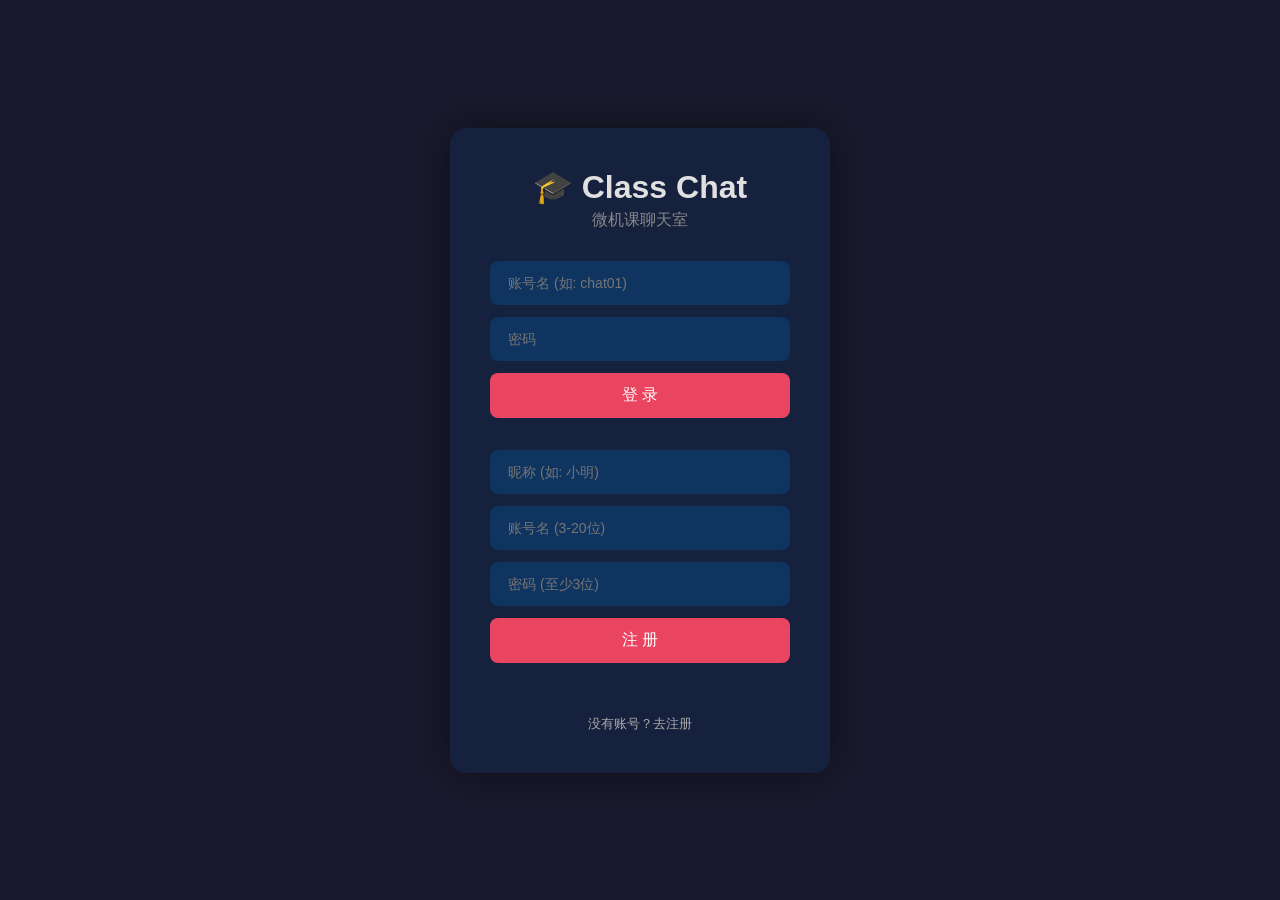
==== index.html @ 0e67b011 "Add files via upload" ====
<!DOCTYPE html>
<html lang="zh-CN">
<head>
    <meta charset="UTF-8">
    <meta name="viewport" content="width=device-width, initial-scale=1.0">
    <title>Class Chat - 微机课聊天室</title>
    <link rel="stylesheet" href="style.css">
</head>
<body>
    <!-- 登录页 -->
    <div id="login-page" class="page active">
        <div class="login-container">
            <h1>🎓 Class Chat</h1>
            <p class="subtitle">微机课聊天室</p>

            <!-- 登录表单 -->
            <div class="login-form" id="login-form">
                <input type="text" id="login-account" placeholder="账号名 (如: chat01)" autocomplete="off">
                <input type="password" id="login-password" placeholder="密码" autocomplete="off">
                <button id="login-btn" onclick="doLogin()">登 录</button>
                <p id="login-error"></p>
            </div>

            <!-- 注册表单 -->
            <div class="login-form hidden" id="register-form">
                <input type="text" id="reg-username" placeholder="昵称 (如: 小明)" autocomplete="off">
                <input type="text" id="reg-account" placeholder="账号名 (3-20位)" autocomplete="off">
                <input type="password" id="reg-password" placeholder="密码 (至少3位)" autocomplete="off">
                <button onclick="doRegister()">注 册</button>
                <p id="register-error"></p>
            </div>

            <div class="quick-login">
                <a href="javascript:void(0)" onclick="toggleRegister()" id="to-register">没有账号？去注册</a>
                <a href="javascript:void(0)" onclick="toggleRegister()" id="to-login" class="hidden">返回登录</a>
            </div>
        </div>
    </div>

    <!-- 聊天主界面 -->
    <div id="chat-page" class="page">
        <!-- 侧边栏 -->
        <div class="sidebar">
            <div class="sidebar-header">
                <h3>👥 在线用户</h3>
                <span id="online-count">0</span>
            </div>
            <div id="user-list" class="user-list"></div>
            <div class="sidebar-footer">
                <div id="current-user-info"></div>
                <button class="logout-btn" onclick="doLogout()">退出登录</button>
            </div>
        </div>

        <!-- 聊天区 -->
        <div class="chat-area">
            <div class="chat-header">
                <h2>💬 微机课聊天室</h2>
                <div class="header-actions">
                    <button id="announce-btn" class="admin-btn hidden" onclick="toggleAnnouncePanel()">📢 公告</button>
                    <button id="admin-btn" class="admin-btn hidden" onclick="toggleAdminPanel()">🛠 管理</button>
                </div>
            </div>

            <!-- 公告面板 -->
            <div id="announce-panel" class="panel hidden">
                <input type="text" id="announce-input" placeholder="输入公告内容...">
                <button onclick="sendAnnouncement()">发布</button>
            </div>

            <!-- 管理面板 -->
            <div id="admin-panel" class="panel hidden">
                <div class="admin-row">
                    <input type="text" id="ban-input" placeholder="账号名">
                    <button onclick="banAccount()">封禁</button>
                    <button onclick="unbanAccount()">解封</button>
                </div>
                <div class="admin-row">
                    <button onclick="clearChatHistory()">🗑 清空聊天记录</button>
                </div>
            </div>

            <div id="chat-messages" class="chat-messages"></div>

            <!-- 输入区 -->
            <div id="upload-status" class="upload-status hidden"></div>

            <div class="chat-input-area">
                <input type="file" id="file-input" hidden onchange="uploadFile()">
                <button class="attach-btn" onclick="document.getElementById('file-input').click()">📎</button>
                <input type="text" id="chat-input" placeholder="输入消息... (Enter 发送)" onkeydown="if(event.key==='Enter') sendMessage()">
                <button id="send-btn" onclick="sendMessage()">发送</button>
            </div>
        </div>
    </div>

    <script src="main.js"></script>
</body>
</html>
---- style.css ----
/* ========== 全局 ========== */
* {
    margin: 0;
    padding: 0;
    box-sizing: border-box;
}

body {
    font-family: "Microsoft YaHei", "PingFang SC", sans-serif;
    background: #1a1a2e;
    color: #eee;
    height: 100vh;
    overflow: hidden;
}

.page {
    display: none;
    height: 100vh;
}

.page.active {
    display: flex;
}

.hidden {
    display: none;
}

/* ========== 登录页 ========== */
#login-page {
    justify-content: center;
    align-items: center;
}

.login-container {
    background: #16213e;
    padding: 40px;
    border-radius: 16px;
    box-shadow: 0 0 40px rgba(0,0,0,0.5);
    text-align: center;
    width: 380px;
}

.login-container h1 {
    font-size: 32px;
    color: #e0e0e0;
    margin-bottom: 4px;
}

.subtitle {
    color: #888;
    margin-bottom: 30px;
}

.login-form {
    display: flex;
    flex-direction: column;
    gap: 12px;
}

.login-form input {
    padding: 12px 16px;
    border: 2px solid #0f3460;
    border-radius: 8px;
    background: #0f3460;
    color: #fff;
    font-size: 14px;
    outline: none;
    transition: border-color 0.3s;
}

.login-form input:focus {
    border-color: #e94560;
}

.login-form button {
    padding: 12px;
    border: none;
    border-radius: 8px;
    background: #e94560;
    color: #fff;
    font-size: 16px;
    cursor: pointer;
    transition: background 0.3s;
}

.login-form button:hover {
    background: #c73650;
}

#login-error, #register-error {
    color: #ff6b6b;
    font-size: 13px;
    min-height: 20px;
}

.quick-login {
    margin-top: 20px;
    font-size: 13px;
}

.quick-login a {
    color: #aaa;
    text-decoration: none;
    transition: color 0.3s;
}

.quick-login a:hover {
    color: #e94560;
}

/* ========== 聊天主界面 ========== */
#chat-page {
    flex-direction: row;
}

/* 侧边栏 */
.sidebar {
    width: 240px;
    background: #0f3460;
    display: flex;
    flex-direction: column;
    border-right: 1px solid #1a4a7a;
}

.sidebar-header {
    padding: 16px;
    border-bottom: 1px solid #1a4a7a;
    display: flex;
    justify-content: space-between;
    align-items: center;
}

.sidebar-header h3 {
    font-size: 14px;
    color: #aaa;
}

#online-count {
    background: #e94560;
    color: #fff;
    font-size: 12px;
    padding: 2px 8px;
    border-radius: 10px;
}

.user-list {
    flex: 1;
    overflow-y: auto;
    padding: 8px;
}

.user-item {
    padding: 8px 12px;
    border-radius: 6px;
    margin-bottom: 4px;
    font-size: 14px;
    color: #ccc;
}

.user-item:hover {
    background: #1a4a7a;
}

.sidebar-footer {
    padding: 12px;
    border-top: 1px solid #1a4a7a;
}

#current-user-info {
    font-size: 13px;
    color: #aaa;
    margin-bottom: 8px;
}

.logout-btn {
    width: 100%;
    padding: 8px;
    border: 1px solid #e94560;
    border-radius: 6px;
    background: transparent;
    color: #e94560;
    cursor: pointer;
    font-size: 13px;
    transition: all 0.3s;
}

.logout-btn:hover {
    background: #e94560;
    color: #fff;
}

/* 聊天区 */
.chat-area {
    flex: 1;
    display: flex;
    flex-direction: column;
}

.chat-header {
    padding: 14px 20px;
    background: #16213e;
    border-bottom: 1px solid #0f3460;
    display: flex;
    justify-content: space-between;
    align-items: center;
}

.chat-header h2 {
    font-size: 18px;
}

.header-actions {
    display: flex;
    gap: 8px;
}

.admin-btn {
    padding: 6px 12px;
    border: 1px solid #e94560;
    border-radius: 6px;
    background: transparent;
    color: #e94560;
    cursor: pointer;
    font-size: 13px;
    transition: all 0.3s;
}

.admin-btn:hover {
    background: #e94560;
    color: #fff;
}

/* 面板 */
.panel {
    padding: 12px 20px;
    background: #16213e;
    border-bottom: 1px solid #0f3460;
    display: flex;
    gap: 8px;
    align-items: center;
}

.panel input {
    flex: 1;
    padding: 8px 12px;
    border: 1px solid #0f3460;
    border-radius: 6px;
    background: #0f3460;
    color: #fff;
    outline: none;
}

.panel button {
    padding: 8px 16px;
    border: none;
    border-radius: 6px;
    background: #e94560;
    color: #fff;
    cursor: pointer;
}

.admin-row {
    display: flex;
    gap: 8px;
    width: 100%;
}

.admin-row input {
    flex: 1;
    padding: 8px 12px;
    border: 1px solid #0f3460;
    border-radius: 6px;
    background: #0f3460;
    color: #fff;
    outline: none;
}

.admin-row button {
    padding: 8px 16px;
    border: none;
    border-radius: 6px;
    background: #e94560;
    color: #fff;
    cursor: pointer;
}

/* 消息区 */
.chat-messages {
    flex: 1;
    overflow-y: auto;
    padding: 20px;
    display: flex;
    flex-direction: column;
    gap: 12px;
}

.msg-other {
    align-self: flex-start;
    background: #16213e;
    color: #ddd;
    padding: 10px 14px;
    border-radius: 12px;
    border-bottom-left-radius: 4px;
    max-width: 70%;
    font-size: 14px;
    line-height: 1.5;
    word-break: break-word;
}

.msg-user {
    font-size: 12px;
    color: #888;
}

.msg-time {
    font-size: 11px;
    opacity: 0.6;
    margin-left: 8px;
}

.msg-system {
    align-self: center;
    color: #666;
    font-size: 12px;
}

/* 上传状态提示 */
.upload-status {
    margin: 0 20px;
    padding: 8px 12px;
    font-size: 13px;
    color: #7bd389;
    background: #16213e;
    border-left: 3px solid #7bd389;
    border-radius: 4px;
}

.upload-status.error {
    color: #ff6b6b;
    border-left-color: #ff6b6b;
}

/* 输入区 */
.chat-input-area {
    padding: 16px 20px;
    background: #16213e;
    border-top: 1px solid #0f3460;
    display: flex;
    gap: 10px;
    align-items: center;
}

.chat-input-area input[type="text"] {
    flex: 1;
    padding: 12px 16px;
    border: 2px solid #0f3460;
    border-radius: 24px;
    background: #0f3460;
    color: #fff;
    font-size: 14px;
    outline: none;
    transition: border-color 0.3s;
}

.chat-input-area input[type="text"]:focus {
    border-color: #e94560;
}

.attach-btn {
    padding: 10px 14px;
    border: none;
    border-radius: 50%;
    background: #0f3460;
    color: #aaa;
    cursor: pointer;
    font-size: 16px;
    transition: background 0.3s;
}

.attach-btn:hover {
    background: #1a4a7a;
    color: #fff;
}

#send-btn {
    padding: 10px 24px;
    border: none;
    border-radius: 24px;
    background: #e94560;
    color: #fff;
    font-size: 14px;
    cursor: pointer;
    transition: background 0.3s;
}

#send-btn:hover {
    background: #c73650;
}

/* 滚动条 */
::-webkit-scrollbar {
    width: 6px;
}

::-webkit-scrollbar-track {
    background: transparent;
}

::-webkit-scrollbar-thumb {
    background: #0f3460;
    border-radius: 3px;
}

/* 响应式 */
@media (max-width: 768px) {
    .sidebar {
        width: 180px;
    }
}
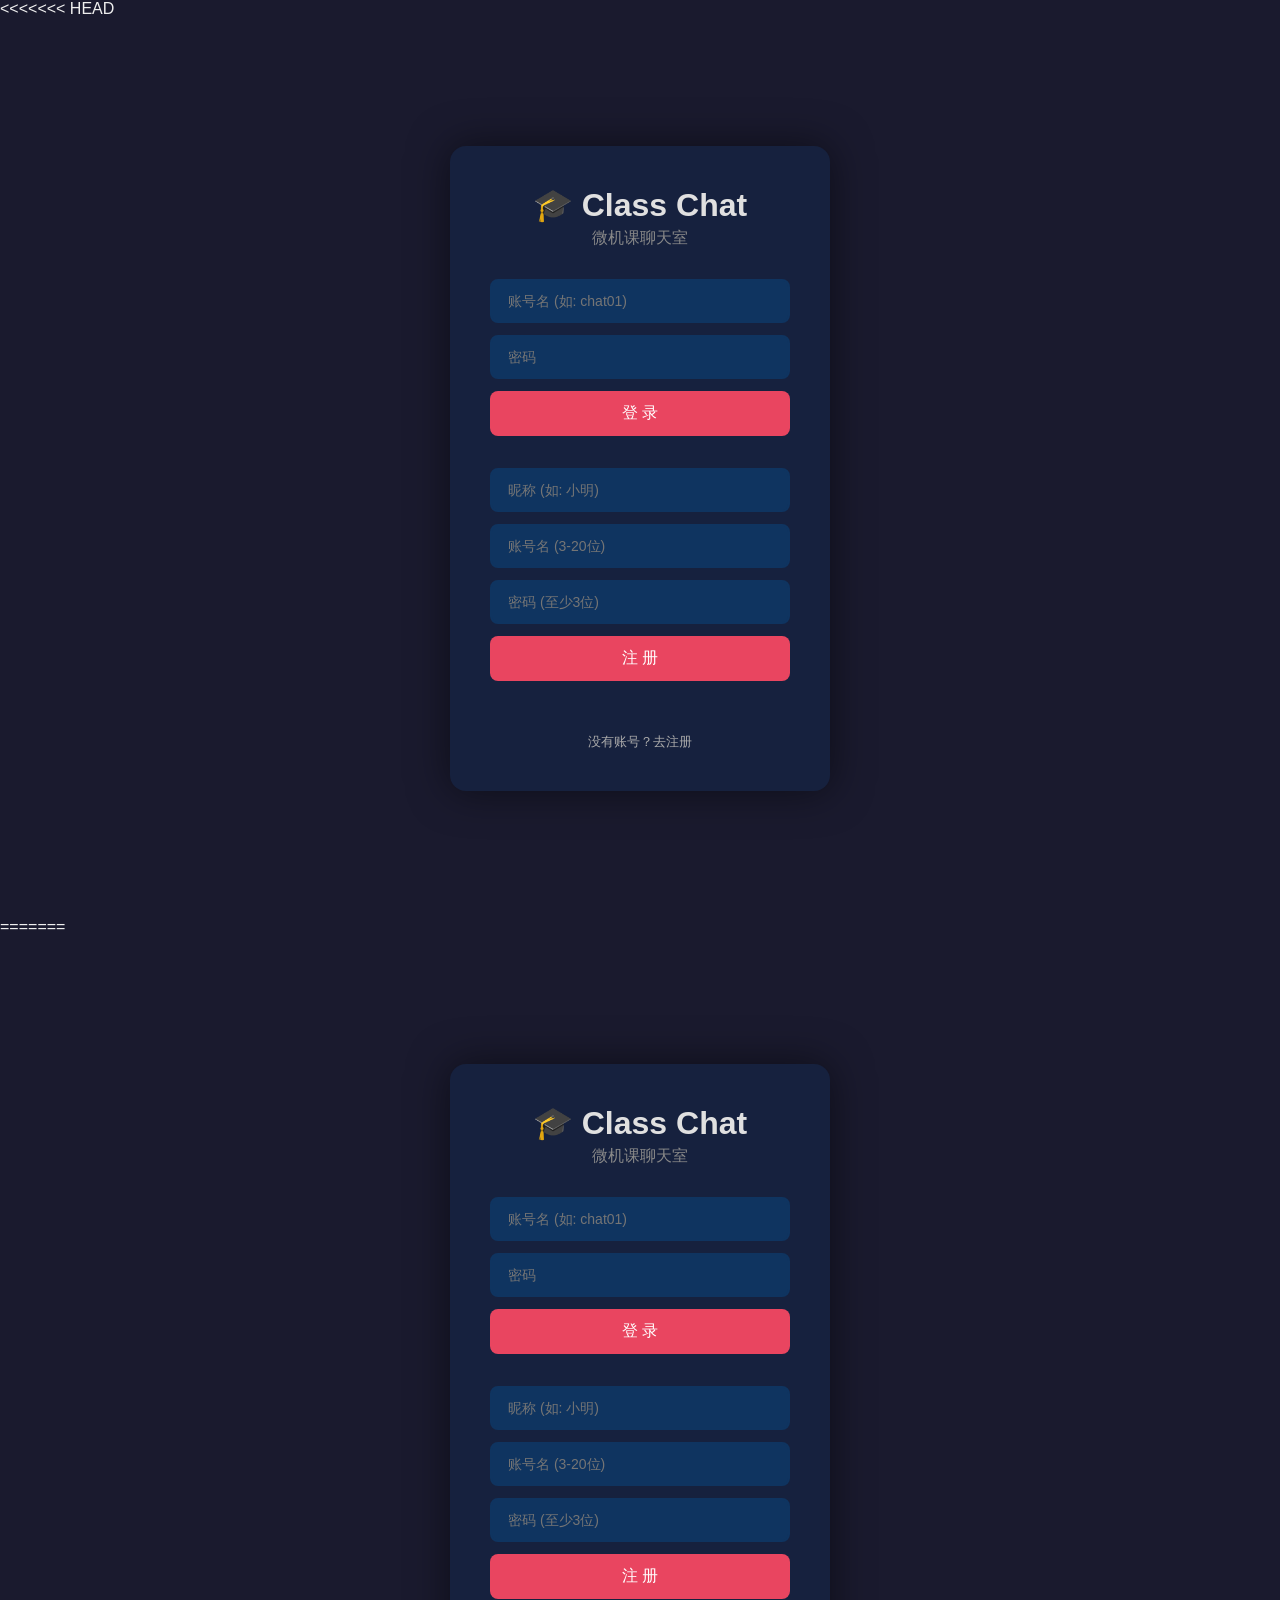
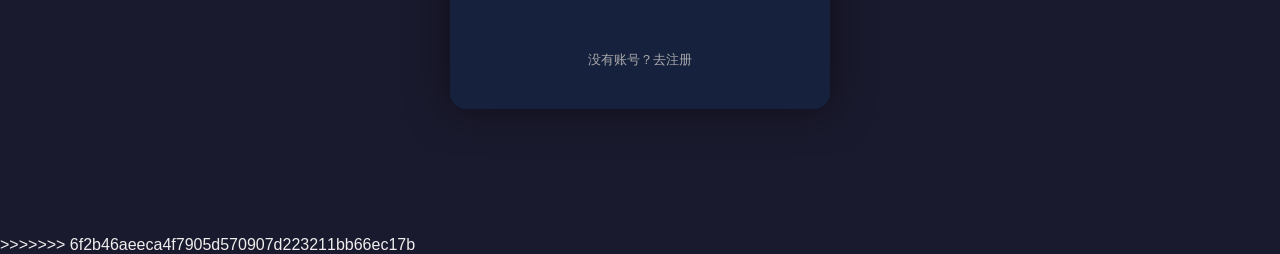
==== commit b8fea1bf: "Add files via upload" ====
--- a/index.html
+++ b/index.html
@@ -1,9 +1,113 @@
+<<<<<<< HEAD
+<!DOCTYPE html>
+<html lang="zh-CN">
+<head>
+    <meta charset="UTF-8">
+    <meta name="viewport" content="width=device-width, initial-scale=1.0">
+    <title>Class Chat V2- 微机课聊天室</title>
+    <link rel="stylesheet" href="style.css">
+</head>
+<body>
+    <!-- 登录页 -->
+    <div id="login-page" class="page active">
+        <div class="login-container">
+            <h1>🎓 Class Chat</h1>
+            <p class="subtitle">微机课聊天室</p>
+
+            <!-- 登录表单 -->
+            <div class="login-form" id="login-form">
+                <input type="text" id="login-account" placeholder="账号名 (如: chat01)" autocomplete="off">
+                <input type="password" id="login-password" placeholder="密码" autocomplete="off">
+                <button id="login-btn" onclick="doLogin()">登 录</button>
+                <p id="login-error"></p>
+            </div>
+
+            <!-- 注册表单 -->
+            <div class="login-form hidden" id="register-form">
+                <input type="text" id="reg-username" placeholder="昵称 (如: 小明)" autocomplete="off">
+                <input type="text" id="reg-account" placeholder="账号名 (3-20位)" autocomplete="off">
+                <input type="password" id="reg-password" placeholder="密码 (至少3位)" autocomplete="off">
+                <button onclick="doRegister()">注 册</button>
+                <p id="register-error"></p>
+            </div>
+
+            <div class="quick-login">
+                <a href="javascript:void(0)" onclick="toggleRegister()" id="to-register">没有账号？去注册</a>
+                <a href="javascript:void(0)" onclick="toggleRegister()" id="to-login" class="hidden">返回登录</a>
+            </div>
+        </div>
+    </div>
+
+    <!-- 聊天主界面 -->
+    <div id="chat-page" class="page">
+        <!-- 侧边栏 -->
+        <div class="sidebar">
+            <div class="sidebar-header">
+                <h3>👥 在线用户</h3>
+                <span id="online-count">0</span>
+            </div>
+            <div id="user-list" class="user-list"></div>
+            <div class="sidebar-footer">
+                <div id="current-user-info"></div>
+                <button class="logout-btn" onclick="doLogout()">退出登录</button>
+            </div>
+        </div>
+
+        <!-- 聊天区 -->
+        <div class="chat-area">
+            <div class="chat-header">
+                <h2>💬 微机课聊天室</h2>
+                <div class="header-actions">
+                    <button id="announce-btn" class="admin-btn hidden" onclick="toggleAnnouncePanel()">📢 公告</button>
+                    <button id="admin-btn" class="admin-btn hidden" onclick="toggleAdminPanel()">🛠 管理</button>
+                </div>
+            </div>
+
+            <!-- 公告面板 -->
+            <div id="announce-panel" class="panel hidden">
+                <input type="text" id="announce-input" placeholder="输入公告内容...">
+                <button onclick="sendAnnouncement()">发布</button>
+            </div>
+
+            <!-- 管理面板 -->
+            <div id="admin-panel" class="panel hidden">
+                <div class="admin-row">
+                    <input type="text" id="ban-input" placeholder="账号名">
+                    <button id="ban-btn" onclick="banAccount()">封禁</button>
+                    <button id="unban-btn" onclick="unbanAccount()">解封</button>
+                </div>
+                <div class="admin-row">
+                    <button id="clear-btn" onclick="clearChatHistory()">🗑 清空聊天记录</button>
+                </div>
+            </div>
+
+            <div id="chat-messages" class="chat-messages"></div>
+
+            <!-- 输入区 -->
+            <div id="quote-bar" class="quote-bar hidden"></div>
+
+            <div id="upload-status" class="upload-status hidden"></div>
+
+            <div id="mention-popup" class="mention-popup hidden"></div>
+
+            <div class="chat-input-area">
+                <input type="file" id="file-input" hidden onchange="uploadFile()">
+                <button class="attach-btn" onclick="document.getElementById('file-input').click()">📎</button>
+                <input type="text" id="chat-input" placeholder="输入消息... (Enter 发送，输入 @ 提及他人)" onkeydown="handleChatKeydown(event)" oninput="handleChatInput()">
+                <button id="send-btn" onclick="sendMessage()">发送</button>
+            </div>
+        </div>
+    </div>
+
+    <script src="main.js"></script>
+</body>
+=======
 <!DOCTYPE html>
 <html lang="zh-CN">
 <head>
     <meta charset="UTF-8">
     <meta name="viewport" content="width=device-width, initial-scale=1.0">
-    <title>Class Chat - 微机课聊天室</title>
+    <title>Class Chat V2- 微机课聊天室</title>
     <link rel="stylesheet" href="style.css">
 </head>
 <body>
@@ -83,12 +187,16 @@
             <div id="chat-messages" class="chat-messages"></div>
 
             <!-- 输入区 -->
+            <div id="quote-bar" class="quote-bar hidden"></div>
+
             <div id="upload-status" class="upload-status hidden"></div>
+
+            <div id="mention-popup" class="mention-popup hidden"></div>
 
             <div class="chat-input-area">
                 <input type="file" id="file-input" hidden onchange="uploadFile()">
                 <button class="attach-btn" onclick="document.getElementById('file-input').click()">📎</button>
-                <input type="text" id="chat-input" placeholder="输入消息... (Enter 发送)" onkeydown="if(event.key==='Enter') sendMessage()">
+                <input type="text" id="chat-input" placeholder="输入消息... (Enter 发送，输入 @ 提及他人)" onkeydown="handleChatKeydown(event)" oninput="handleChatInput()">
                 <button id="send-btn" onclick="sendMessage()">发送</button>
             </div>
         </div>
@@ -96,4 +204,5 @@
 
     <script src="main.js"></script>
 </body>
+>>>>>>> 6f2b46aeeca4f7905d570907d223211bb66ec17b
 </html>
--- a/style.css
+++ b/style.css
@@ -1,420 +1,596 @@
-/* ========== 全局 ========== */
-* {
-    margin: 0;
-    padding: 0;
-    box-sizing: border-box;
-}
-
-body {
-    font-family: "Microsoft YaHei", "PingFang SC", sans-serif;
-    background: #1a1a2e;
-    color: #eee;
-    height: 100vh;
-    overflow: hidden;
-}
-
-.page {
-    display: none;
-    height: 100vh;
-}
-
-.page.active {
-    display: flex;
-}
-
-.hidden {
-    display: none;
-}
-
-/* ========== 登录页 ========== */
-#login-page {
-    justify-content: center;
-    align-items: center;
-}
-
-.login-container {
-    background: #16213e;
-    padding: 40px;
-    border-radius: 16px;
-    box-shadow: 0 0 40px rgba(0,0,0,0.5);
-    text-align: center;
-    width: 380px;
-}
-
-.login-container h1 {
-    font-size: 32px;
-    color: #e0e0e0;
-    margin-bottom: 4px;
-}
-
-.subtitle {
-    color: #888;
-    margin-bottom: 30px;
-}
-
-.login-form {
-    display: flex;
-    flex-direction: column;
-    gap: 12px;
-}
-
-.login-form input {
-    padding: 12px 16px;
-    border: 2px solid #0f3460;
-    border-radius: 8px;
-    background: #0f3460;
-    color: #fff;
-    font-size: 14px;
-    outline: none;
-    transition: border-color 0.3s;
-}
-
-.login-form input:focus {
-    border-color: #e94560;
-}
-
-.login-form button {
-    padding: 12px;
-    border: none;
-    border-radius: 8px;
-    background: #e94560;
-    color: #fff;
-    font-size: 16px;
-    cursor: pointer;
-    transition: background 0.3s;
-}
-
-.login-form button:hover {
-    background: #c73650;
-}
-
-#login-error, #register-error {
-    color: #ff6b6b;
-    font-size: 13px;
-    min-height: 20px;
-}
-
-.quick-login {
-    margin-top: 20px;
-    font-size: 13px;
-}
-
-.quick-login a {
-    color: #aaa;
-    text-decoration: none;
-    transition: color 0.3s;
-}
-
-.quick-login a:hover {
-    color: #e94560;
-}
-
-/* ========== 聊天主界面 ========== */
-#chat-page {
-    flex-direction: row;
-}
-
-/* 侧边栏 */
-.sidebar {
-    width: 240px;
-    background: #0f3460;
-    display: flex;
-    flex-direction: column;
-    border-right: 1px solid #1a4a7a;
-}
-
-.sidebar-header {
-    padding: 16px;
-    border-bottom: 1px solid #1a4a7a;
-    display: flex;
-    justify-content: space-between;
-    align-items: center;
-}
-
-.sidebar-header h3 {
-    font-size: 14px;
-    color: #aaa;
-}
-
-#online-count {
-    background: #e94560;
-    color: #fff;
-    font-size: 12px;
-    padding: 2px 8px;
-    border-radius: 10px;
-}
-
-.user-list {
-    flex: 1;
-    overflow-y: auto;
-    padding: 8px;
-}
-
-.user-item {
-    padding: 8px 12px;
-    border-radius: 6px;
-    margin-bottom: 4px;
-    font-size: 14px;
-    color: #ccc;
-}
-
-.user-item:hover {
-    background: #1a4a7a;
-}
-
-.sidebar-footer {
-    padding: 12px;
-    border-top: 1px solid #1a4a7a;
-}
-
-#current-user-info {
-    font-size: 13px;
-    color: #aaa;
-    margin-bottom: 8px;
-}
-
-.logout-btn {
-    width: 100%;
-    padding: 8px;
-    border: 1px solid #e94560;
-    border-radius: 6px;
-    background: transparent;
-    color: #e94560;
-    cursor: pointer;
-    font-size: 13px;
-    transition: all 0.3s;
-}
-
-.logout-btn:hover {
-    background: #e94560;
-    color: #fff;
-}
-
-/* 聊天区 */
-.chat-area {
-    flex: 1;
-    display: flex;
-    flex-direction: column;
-}
-
-.chat-header {
-    padding: 14px 20px;
-    background: #16213e;
-    border-bottom: 1px solid #0f3460;
-    display: flex;
-    justify-content: space-between;
-    align-items: center;
-}
-
-.chat-header h2 {
-    font-size: 18px;
-}
-
-.header-actions {
-    display: flex;
-    gap: 8px;
-}
-
-.admin-btn {
-    padding: 6px 12px;
-    border: 1px solid #e94560;
-    border-radius: 6px;
-    background: transparent;
-    color: #e94560;
-    cursor: pointer;
-    font-size: 13px;
-    transition: all 0.3s;
-}
-
-.admin-btn:hover {
-    background: #e94560;
-    color: #fff;
-}
-
-/* 面板 */
-.panel {
-    padding: 12px 20px;
-    background: #16213e;
-    border-bottom: 1px solid #0f3460;
-    display: flex;
-    gap: 8px;
-    align-items: center;
-}
-
-.panel input {
-    flex: 1;
-    padding: 8px 12px;
-    border: 1px solid #0f3460;
-    border-radius: 6px;
-    background: #0f3460;
-    color: #fff;
-    outline: none;
-}
-
-.panel button {
-    padding: 8px 16px;
-    border: none;
-    border-radius: 6px;
-    background: #e94560;
-    color: #fff;
-    cursor: pointer;
-}
-
-.admin-row {
-    display: flex;
-    gap: 8px;
-    width: 100%;
-}
-
-.admin-row input {
-    flex: 1;
-    padding: 8px 12px;
-    border: 1px solid #0f3460;
-    border-radius: 6px;
-    background: #0f3460;
-    color: #fff;
-    outline: none;
-}
-
-.admin-row button {
-    padding: 8px 16px;
-    border: none;
-    border-radius: 6px;
-    background: #e94560;
-    color: #fff;
-    cursor: pointer;
-}
-
-/* 消息区 */
-.chat-messages {
-    flex: 1;
-    overflow-y: auto;
-    padding: 20px;
-    display: flex;
-    flex-direction: column;
-    gap: 12px;
-}
-
-.msg-other {
-    align-self: flex-start;
-    background: #16213e;
-    color: #ddd;
-    padding: 10px 14px;
-    border-radius: 12px;
-    border-bottom-left-radius: 4px;
-    max-width: 70%;
-    font-size: 14px;
-    line-height: 1.5;
-    word-break: break-word;
-}
-
-.msg-user {
-    font-size: 12px;
-    color: #888;
-}
-
-.msg-time {
-    font-size: 11px;
-    opacity: 0.6;
-    margin-left: 8px;
-}
-
-.msg-system {
-    align-self: center;
-    color: #666;
-    font-size: 12px;
-}
-
-/* 上传状态提示 */
-.upload-status {
-    margin: 0 20px;
-    padding: 8px 12px;
-    font-size: 13px;
-    color: #7bd389;
-    background: #16213e;
-    border-left: 3px solid #7bd389;
-    border-radius: 4px;
-}
-
-.upload-status.error {
-    color: #ff6b6b;
-    border-left-color: #ff6b6b;
-}
-
-/* 输入区 */
-.chat-input-area {
-    padding: 16px 20px;
-    background: #16213e;
-    border-top: 1px solid #0f3460;
-    display: flex;
-    gap: 10px;
-    align-items: center;
-}
-
-.chat-input-area input[type="text"] {
-    flex: 1;
-    padding: 12px 16px;
-    border: 2px solid #0f3460;
-    border-radius: 24px;
-    background: #0f3460;
-    color: #fff;
-    font-size: 14px;
-    outline: none;
-    transition: border-color 0.3s;
-}
-
-.chat-input-area input[type="text"]:focus {
-    border-color: #e94560;
-}
-
-.attach-btn {
-    padding: 10px 14px;
-    border: none;
-    border-radius: 50%;
-    background: #0f3460;
-    color: #aaa;
-    cursor: pointer;
-    font-size: 16px;
-    transition: background 0.3s;
-}
-
-.attach-btn:hover {
-    background: #1a4a7a;
-    color: #fff;
-}
-
-#send-btn {
-    padding: 10px 24px;
-    border: none;
-    border-radius: 24px;
-    background: #e94560;
-    color: #fff;
-    font-size: 14px;
-    cursor: pointer;
-    transition: background 0.3s;
-}
-
-#send-btn:hover {
-    background: #c73650;
-}
-
-/* 滚动条 */
-::-webkit-scrollbar {
-    width: 6px;
-}
-
-::-webkit-scrollbar-track {
-    background: transparent;
-}
-
-::-webkit-scrollbar-thumb {
-    background: #0f3460;
-    border-radius: 3px;
-}
-
-/* 响应式 */
-@media (max-width: 768px) {
-    .sidebar {
-        width: 180px;
-    }
+/* ========== 全局 ========== */
+* {
+    margin: 0;
+    padding: 0;
+    box-sizing: border-box;
+}
+
+body {
+    font-family: "Microsoft YaHei", "PingFang SC", sans-serif;
+    background: #1a1a2e;
+    color: #eee;
+    height: 100vh;
+    overflow: hidden;
+}
+
+.page {
+    display: none;
+    height: 100vh;
+}
+
+.page.active {
+    display: flex;
+}
+
+.hidden {
+    display: none;
+}
+
+/* ========== 登录页 ========== */
+#login-page {
+    justify-content: center;
+    align-items: center;
+}
+
+.login-container {
+    background: #16213e;
+    padding: 40px;
+    border-radius: 16px;
+    box-shadow: 0 0 40px rgba(0,0,0,0.5);
+    text-align: center;
+    width: 380px;
+}
+
+.login-container h1 {
+    font-size: 32px;
+    color: #e0e0e0;
+    margin-bottom: 4px;
+}
+
+.subtitle {
+    color: #888;
+    margin-bottom: 30px;
+}
+
+.login-form {
+    display: flex;
+    flex-direction: column;
+    gap: 12px;
+}
+
+.login-form input {
+    padding: 12px 16px;
+    border: 2px solid #0f3460;
+    border-radius: 8px;
+    background: #0f3460;
+    color: #fff;
+    font-size: 14px;
+    outline: none;
+    transition: border-color 0.3s;
+}
+
+.login-form input:focus {
+    border-color: #e94560;
+}
+
+.login-form button {
+    padding: 12px;
+    border: none;
+    border-radius: 8px;
+    background: #e94560;
+    color: #fff;
+    font-size: 16px;
+    cursor: pointer;
+    transition: background 0.3s;
+}
+
+.login-form button:hover {
+    background: #c73650;
+}
+
+#login-error, #register-error {
+    color: #ff6b6b;
+    font-size: 13px;
+    min-height: 20px;
+}
+
+.quick-login {
+    margin-top: 20px;
+    font-size: 13px;
+}
+
+.quick-login a {
+    color: #aaa;
+    text-decoration: none;
+    transition: color 0.3s;
+}
+
+.quick-login a:hover {
+    color: #e94560;
+}
+
+/* ========== 聊天主界面 ========== */
+#chat-page {
+    flex-direction: row;
+}
+
+/* 侧边栏 */
+.sidebar {
+    width: 240px;
+    background: #0f3460;
+    display: flex;
+    flex-direction: column;
+    border-right: 1px solid #1a4a7a;
+}
+
+.sidebar-header {
+    padding: 16px;
+    border-bottom: 1px solid #1a4a7a;
+    display: flex;
+    justify-content: space-between;
+    align-items: center;
+}
+
+.sidebar-header h3 {
+    font-size: 14px;
+    color: #aaa;
+}
+
+#online-count {
+    background: #e94560;
+    color: #fff;
+    font-size: 12px;
+    padding: 2px 8px;
+    border-radius: 10px;
+}
+
+.user-list {
+    flex: 1;
+    overflow-y: auto;
+    padding: 8px;
+}
+
+.user-item {
+    padding: 8px 12px;
+    border-radius: 6px;
+    margin-bottom: 4px;
+    font-size: 14px;
+    color: #ccc;
+    cursor: pointer;   /* 点击可直接 @ 该用户 */
+}
+
+.user-item:hover {
+    background: #1a4a7a;
+}
+
+.sidebar-footer {
+    padding: 12px;
+    border-top: 1px solid #1a4a7a;
+}
+
+#current-user-info {
+    font-size: 13px;
+    color: #aaa;
+    margin-bottom: 8px;
+}
+
+.logout-btn {
+    width: 100%;
+    padding: 8px;
+    border: 1px solid #e94560;
+    border-radius: 6px;
+    background: transparent;
+    color: #e94560;
+    cursor: pointer;
+    font-size: 13px;
+    transition: all 0.3s;
+}
+
+.logout-btn:hover {
+    background: #e94560;
+    color: #fff;
+}
+
+/* 聊天区 */
+.chat-area {
+    flex: 1;
+    display: flex;
+    flex-direction: column;
+    position: relative;   /* @ 候选框定位基准 */
+}
+
+.chat-header {
+    padding: 14px 20px;
+    background: #16213e;
+    border-bottom: 1px solid #0f3460;
+    display: flex;
+    justify-content: space-between;
+    align-items: center;
+}
+
+.chat-header h2 {
+    font-size: 18px;
+}
+
+.header-actions {
+    display: flex;
+    gap: 8px;
+}
+
+.admin-btn {
+    padding: 6px 12px;
+    border: 1px solid #e94560;
+    border-radius: 6px;
+    background: transparent;
+    color: #e94560;
+    cursor: pointer;
+    font-size: 13px;
+    transition: all 0.3s;
+}
+
+.admin-btn:hover {
+    background: #e94560;
+    color: #fff;
+}
+
+/* 面板 */
+.panel {
+    padding: 12px 20px;
+    background: #16213e;
+    border-bottom: 1px solid #0f3460;
+    display: flex;
+    gap: 8px;
+    align-items: center;
+}
+
+.panel input {
+    flex: 1;
+    padding: 8px 12px;
+    border: 1px solid #0f3460;
+    border-radius: 6px;
+    background: #0f3460;
+    color: #fff;
+    outline: none;
+}
+
+.panel button {
+    padding: 8px 16px;
+    border: none;
+    border-radius: 6px;
+    background: #e94560;
+    color: #fff;
+    cursor: pointer;
+}
+
+.admin-row {
+    display: flex;
+    gap: 8px;
+    width: 100%;
+}
+
+.admin-row input {
+    flex: 1;
+    padding: 8px 12px;
+    border: 1px solid #0f3460;
+    border-radius: 6px;
+    background: #0f3460;
+    color: #fff;
+    outline: none;
+}
+
+.admin-row button {
+    padding: 8px 16px;
+    border: none;
+    border-radius: 6px;
+    background: #e94560;
+    color: #fff;
+    cursor: pointer;
+}
+
+/* 消息区 */
+.chat-messages {
+    flex: 1;
+    overflow-y: auto;
+    padding: 20px;
+    display: flex;
+    flex-direction: column;
+    gap: 12px;
+}
+
+.msg-other {
+    align-self: flex-start;
+    background: #16213e;
+    color: #ddd;
+    padding: 10px 14px;
+    border-radius: 12px;
+    border-bottom-left-radius: 4px;
+    max-width: 70%;
+    font-size: 14px;
+    line-height: 1.5;
+    word-break: break-word;
+}
+
+.msg-user {
+    font-size: 12px;
+    color: #888;
+}
+
+.msg-mine {
+    align-self: flex-end;
+    background: #0f3460;
+    color: #fff;
+    padding: 10px 14px;
+    border-radius: 12px;
+    border-bottom-right-radius: 4px;
+    max-width: 70%;
+    font-size: 14px;
+    line-height: 1.5;
+    word-break: break-word;
+}
+
+/* 文件消息 */
+.file-msg {
+    display: flex;
+    flex-direction: column;
+    gap: 6px;
+    margin-top: 4px;
+}
+
+.file-thumb {
+    max-width: 240px;
+    max-height: 240px;
+    border-radius: 6px;
+    display: block;
+}
+
+.file-link {
+    color: #7bd389;
+    text-decoration: none;
+    word-break: break-all;
+}
+
+.file-link:hover {
+    text-decoration: underline;
+}
+
+.file-size {
+    font-size: 11px;
+    opacity: .6;
+}
+
+.msg-time {
+    font-size: 11px;
+    opacity: 0.6;
+    margin-left: 8px;
+}
+
+.msg-system {
+    align-self: center;
+    color: #666;
+    font-size: 12px;
+}
+
+/* 引用回复 */
+.quote-bar {
+    display: flex;
+    align-items: center;
+    gap: 8px;
+    margin: 0 20px;
+    padding: 8px 12px;
+    background: #0f3460;
+    border-left: 3px solid #e94560;
+    border-radius: 6px;
+    font-size: 13px;
+    color: #ccc;
+}
+
+.quote-bar-text {
+    flex: 1;
+    overflow: hidden;
+    text-overflow: ellipsis;
+    white-space: nowrap;
+}
+
+.quote-bar-close {
+    background: transparent;
+    border: none;
+    color: #888;
+    cursor: pointer;
+    font-size: 14px;
+    padding: 0 4px;
+}
+
+.quote-bar-close:hover {
+    color: #fff;
+}
+
+.quote-btn {
+    margin-left: 8px;
+    padding: 0 4px;
+    background: transparent;
+    border: none;
+    color: #888;
+    font-size: 12px;
+    cursor: pointer;
+    opacity: 0;
+    transition: opacity .2s;
+}
+
+.msg-other:hover .quote-btn {
+    opacity: 1;
+}
+
+.quote-btn:hover {
+    color: #e94560;
+}
+
+.msg-quote {
+    margin: 4px 0 6px;
+    padding: 4px 8px;
+    border-left: 2px solid #4a6fa5;
+    border-radius: 4px;
+    background: rgba(0, 0, 0, .18);
+    font-size: 12px;
+    color: #9aa5b1;
+    cursor: pointer;
+    word-break: break-word;
+}
+
+.msg-quote:hover {
+    background: rgba(0, 0, 0, .3);
+}
+
+.quote-user {
+    color: #7bd389;
+}
+
+.quote-time {
+    margin-left: 6px;
+    opacity: .6;
+}
+
+.quote-text {
+    margin-top: 2px;
+}
+
+.msg-flash {
+    animation: msg-flash 1.2s ease;
+}
+
+@keyframes msg-flash {
+    0%, 100% { background: #16213e; }
+    50%      { background: #2a3f6b; }
+}
+
+/* @提及候选框 */
+.mention-popup {
+    position: absolute;
+    bottom: 118px;      /* 抬到引用条上方，避免遮挡 */
+    left: 20px;
+    min-width: 180px;
+    max-height: 200px;
+    overflow-y: auto;
+    background: #16213e;
+    border: 1px solid #0f3460;
+    border-radius: 8px;
+    box-shadow: 0 4px 12px rgba(0, 0, 0, .35);
+    z-index: 20;
+}
+
+.mention-item {
+    padding: 8px 12px;
+    font-size: 13px;
+    color: #ddd;
+    cursor: pointer;
+}
+
+.mention-item.active,
+.mention-item:hover {
+    background: #e94560;
+    color: #fff;
+}
+
+/* 消息里的 @ 与被@的消息 */
+.mention {
+    color: #e94560;
+    font-weight: 600;
+}
+
+.msg-mention {
+    border-left: 3px solid #e94560;
+    background: #1d2b4d;
+}
+
+/* 上传状态提示 */
+.upload-status {
+    margin: 0 20px;
+    padding: 8px 12px;
+    font-size: 13px;
+    color: #7bd389;
+    background: #16213e;
+    border-left: 3px solid #7bd389;
+    border-radius: 4px;
+}
+
+.upload-status.error {
+    color: #ff6b6b;
+    border-left-color: #ff6b6b;
+}
+
+/* 输入区 */
+.chat-input-area {
+    padding: 16px 20px;
+    background: #16213e;
+    border-top: 1px solid #0f3460;
+    display: flex;
+    gap: 10px;
+    align-items: center;
+}
+
+.chat-input-area input[type="text"] {
+    flex: 1;
+    padding: 12px 16px;
+    border: 2px solid #0f3460;
+    border-radius: 24px;
+    background: #0f3460;
+    color: #fff;
+    font-size: 14px;
+    outline: none;
+    transition: border-color 0.3s;
+}
+
+.chat-input-area input[type="text"]:focus {
+    border-color: #e94560;
+}
+
+.attach-btn {
+    padding: 10px 14px;
+    border: none;
+    border-radius: 50%;
+    background: #0f3460;
+    color: #aaa;
+    cursor: pointer;
+    font-size: 16px;
+    transition: background 0.3s;
+}
+
+.attach-btn:hover {
+    background: #1a4a7a;
+    color: #fff;
+}
+
+#send-btn {
+    padding: 10px 24px;
+    border: none;
+    border-radius: 24px;
+    background: #e94560;
+    color: #fff;
+    font-size: 14px;
+    cursor: pointer;
+    transition: background 0.3s;
+}
+
+#send-btn:hover {
+    background: #c73650;
+}
+
+/* 滚动条 */
+::-webkit-scrollbar {
+    width: 6px;
+}
+
+::-webkit-scrollbar-track {
+    background: transparent;
+}
+
+::-webkit-scrollbar-thumb {
+    background: #0f3460;
+    border-radius: 3px;
+}
+
+/* 响应式 */
+@media (max-width: 768px) {
+    .sidebar {
+        width: 180px;
+    }
 }
--- a/style.css
+++ b/style.css
@@ -1,420 +1,596 @@
-/* ========== 全局 ========== */
-* {
-    margin: 0;
-    padding: 0;
-    box-sizing: border-box;
-}
-
-body {
-    font-family: "Microsoft YaHei", "PingFang SC", sans-serif;
-    background: #1a1a2e;
-    color: #eee;
-    height: 100vh;
-    overflow: hidden;
-}
-
-.page {
-    display: none;
-    height: 100vh;
-}
-
-.page.active {
-    display: flex;
-}
-
-.hidden {
-    display: none;
-}
-
-/* ========== 登录页 ========== */
-#login-page {
-    justify-content: center;
-    align-items: center;
-}
-
-.login-container {
-    background: #16213e;
-    padding: 40px;
-    border-radius: 16px;
-    box-shadow: 0 0 40px rgba(0,0,0,0.5);
-    text-align: center;
-    width: 380px;
-}
-
-.login-container h1 {
-    font-size: 32px;
-    color: #e0e0e0;
-    margin-bottom: 4px;
-}
-
-.subtitle {
-    color: #888;
-    margin-bottom: 30px;
-}
-
-.login-form {
-    display: flex;
-    flex-direction: column;
-    gap: 12px;
-}
-
-.login-form input {
-    padding: 12px 16px;
-    border: 2px solid #0f3460;
-    border-radius: 8px;
-    background: #0f3460;
-    color: #fff;
-    font-size: 14px;
-    outline: none;
-    transition: border-color 0.3s;
-}
-
-.login-form input:focus {
-    border-color: #e94560;
-}
-
-.login-form button {
-    padding: 12px;
-    border: none;
-    border-radius: 8px;
-    background: #e94560;
-    color: #fff;
-    font-size: 16px;
-    cursor: pointer;
-    transition: background 0.3s;
-}
-
-.login-form button:hover {
-    background: #c73650;
-}
-
-#login-error, #register-error {
-    color: #ff6b6b;
-    font-size: 13px;
-    min-height: 20px;
-}
-
-.quick-login {
-    margin-top: 20px;
-    font-size: 13px;
-}
-
-.quick-login a {
-    color: #aaa;
-    text-decoration: none;
-    transition: color 0.3s;
-}
-
-.quick-login a:hover {
-    color: #e94560;
-}
-
-/* ========== 聊天主界面 ========== */
-#chat-page {
-    flex-direction: row;
-}
-
-/* 侧边栏 */
-.sidebar {
-    width: 240px;
-    background: #0f3460;
-    display: flex;
-    flex-direction: column;
-    border-right: 1px solid #1a4a7a;
-}
-
-.sidebar-header {
-    padding: 16px;
-    border-bottom: 1px solid #1a4a7a;
-    display: flex;
-    justify-content: space-between;
-    align-items: center;
-}
-
-.sidebar-header h3 {
-    font-size: 14px;
-    color: #aaa;
-}
-
-#online-count {
-    background: #e94560;
-    color: #fff;
-    font-size: 12px;
-    padding: 2px 8px;
-    border-radius: 10px;
-}
-
-.user-list {
-    flex: 1;
-    overflow-y: auto;
-    padding: 8px;
-}
-
-.user-item {
-    padding: 8px 12px;
-    border-radius: 6px;
-    margin-bottom: 4px;
-    font-size: 14px;
-    color: #ccc;
-}
-
-.user-item:hover {
-    background: #1a4a7a;
-}
-
-.sidebar-footer {
-    padding: 12px;
-    border-top: 1px solid #1a4a7a;
-}
-
-#current-user-info {
-    font-size: 13px;
-    color: #aaa;
-    margin-bottom: 8px;
-}
-
-.logout-btn {
-    width: 100%;
-    padding: 8px;
-    border: 1px solid #e94560;
-    border-radius: 6px;
-    background: transparent;
-    color: #e94560;
-    cursor: pointer;
-    font-size: 13px;
-    transition: all 0.3s;
-}
-
-.logout-btn:hover {
-    background: #e94560;
-    color: #fff;
-}
-
-/* 聊天区 */
-.chat-area {
-    flex: 1;
-    display: flex;
-    flex-direction: column;
-}
-
-.chat-header {
-    padding: 14px 20px;
-    background: #16213e;
-    border-bottom: 1px solid #0f3460;
-    display: flex;
-    justify-content: space-between;
-    align-items: center;
-}
-
-.chat-header h2 {
-    font-size: 18px;
-}
-
-.header-actions {
-    display: flex;
-    gap: 8px;
-}
-
-.admin-btn {
-    padding: 6px 12px;
-    border: 1px solid #e94560;
-    border-radius: 6px;
-    background: transparent;
-    color: #e94560;
-    cursor: pointer;
-    font-size: 13px;
-    transition: all 0.3s;
-}
-
-.admin-btn:hover {
-    background: #e94560;
-    color: #fff;
-}
-
-/* 面板 */
-.panel {
-    padding: 12px 20px;
-    background: #16213e;
-    border-bottom: 1px solid #0f3460;
-    display: flex;
-    gap: 8px;
-    align-items: center;
-}
-
-.panel input {
-    flex: 1;
-    padding: 8px 12px;
-    border: 1px solid #0f3460;
-    border-radius: 6px;
-    background: #0f3460;
-    color: #fff;
-    outline: none;
-}
-
-.panel button {
-    padding: 8px 16px;
-    border: none;
-    border-radius: 6px;
-    background: #e94560;
-    color: #fff;
-    cursor: pointer;
-}
-
-.admin-row {
-    display: flex;
-    gap: 8px;
-    width: 100%;
-}
-
-.admin-row input {
-    flex: 1;
-    padding: 8px 12px;
-    border: 1px solid #0f3460;
-    border-radius: 6px;
-    background: #0f3460;
-    color: #fff;
-    outline: none;
-}
-
-.admin-row button {
-    padding: 8px 16px;
-    border: none;
-    border-radius: 6px;
-    background: #e94560;
-    color: #fff;
-    cursor: pointer;
-}
-
-/* 消息区 */
-.chat-messages {
-    flex: 1;
-    overflow-y: auto;
-    padding: 20px;
-    display: flex;
-    flex-direction: column;
-    gap: 12px;
-}
-
-.msg-other {
-    align-self: flex-start;
-    background: #16213e;
-    color: #ddd;
-    padding: 10px 14px;
-    border-radius: 12px;
-    border-bottom-left-radius: 4px;
-    max-width: 70%;
-    font-size: 14px;
-    line-height: 1.5;
-    word-break: break-word;
-}
-
-.msg-user {
-    font-size: 12px;
-    color: #888;
-}
-
-.msg-time {
-    font-size: 11px;
-    opacity: 0.6;
-    margin-left: 8px;
-}
-
-.msg-system {
-    align-self: center;
-    color: #666;
-    font-size: 12px;
-}
-
-/* 上传状态提示 */
-.upload-status {
-    margin: 0 20px;
-    padding: 8px 12px;
-    font-size: 13px;
-    color: #7bd389;
-    background: #16213e;
-    border-left: 3px solid #7bd389;
-    border-radius: 4px;
-}
-
-.upload-status.error {
-    color: #ff6b6b;
-    border-left-color: #ff6b6b;
-}
-
-/* 输入区 */
-.chat-input-area {
-    padding: 16px 20px;
-    background: #16213e;
-    border-top: 1px solid #0f3460;
-    display: flex;
-    gap: 10px;
-    align-items: center;
-}
-
-.chat-input-area input[type="text"] {
-    flex: 1;
-    padding: 12px 16px;
-    border: 2px solid #0f3460;
-    border-radius: 24px;
-    background: #0f3460;
-    color: #fff;
-    font-size: 14px;
-    outline: none;
-    transition: border-color 0.3s;
-}
-
-.chat-input-area input[type="text"]:focus {
-    border-color: #e94560;
-}
-
-.attach-btn {
-    padding: 10px 14px;
-    border: none;
-    border-radius: 50%;
-    background: #0f3460;
-    color: #aaa;
-    cursor: pointer;
-    font-size: 16px;
-    transition: background 0.3s;
-}
-
-.attach-btn:hover {
-    background: #1a4a7a;
-    color: #fff;
-}
-
-#send-btn {
-    padding: 10px 24px;
-    border: none;
-    border-radius: 24px;
-    background: #e94560;
-    color: #fff;
-    font-size: 14px;
-    cursor: pointer;
-    transition: background 0.3s;
-}
-
-#send-btn:hover {
-    background: #c73650;
-}
-
-/* 滚动条 */
-::-webkit-scrollbar {
-    width: 6px;
-}
-
-::-webkit-scrollbar-track {
-    background: transparent;
-}
-
-::-webkit-scrollbar-thumb {
-    background: #0f3460;
-    border-radius: 3px;
-}
-
-/* 响应式 */
-@media (max-width: 768px) {
-    .sidebar {
-        width: 180px;
-    }
+/* ========== 全局 ========== */
+* {
+    margin: 0;
+    padding: 0;
+    box-sizing: border-box;
+}
+
+body {
+    font-family: "Microsoft YaHei", "PingFang SC", sans-serif;
+    background: #1a1a2e;
+    color: #eee;
+    height: 100vh;
+    overflow: hidden;
+}
+
+.page {
+    display: none;
+    height: 100vh;
+}
+
+.page.active {
+    display: flex;
+}
+
+.hidden {
+    display: none;
+}
+
+/* ========== 登录页 ========== */
+#login-page {
+    justify-content: center;
+    align-items: center;
+}
+
+.login-container {
+    background: #16213e;
+    padding: 40px;
+    border-radius: 16px;
+    box-shadow: 0 0 40px rgba(0,0,0,0.5);
+    text-align: center;
+    width: 380px;
+}
+
+.login-container h1 {
+    font-size: 32px;
+    color: #e0e0e0;
+    margin-bottom: 4px;
+}
+
+.subtitle {
+    color: #888;
+    margin-bottom: 30px;
+}
+
+.login-form {
+    display: flex;
+    flex-direction: column;
+    gap: 12px;
+}
+
+.login-form input {
+    padding: 12px 16px;
+    border: 2px solid #0f3460;
+    border-radius: 8px;
+    background: #0f3460;
+    color: #fff;
+    font-size: 14px;
+    outline: none;
+    transition: border-color 0.3s;
+}
+
+.login-form input:focus {
+    border-color: #e94560;
+}
+
+.login-form button {
+    padding: 12px;
+    border: none;
+    border-radius: 8px;
+    background: #e94560;
+    color: #fff;
+    font-size: 16px;
+    cursor: pointer;
+    transition: background 0.3s;
+}
+
+.login-form button:hover {
+    background: #c73650;
+}
+
+#login-error, #register-error {
+    color: #ff6b6b;
+    font-size: 13px;
+    min-height: 20px;
+}
+
+.quick-login {
+    margin-top: 20px;
+    font-size: 13px;
+}
+
+.quick-login a {
+    color: #aaa;
+    text-decoration: none;
+    transition: color 0.3s;
+}
+
+.quick-login a:hover {
+    color: #e94560;
+}
+
+/* ========== 聊天主界面 ========== */
+#chat-page {
+    flex-direction: row;
+}
+
+/* 侧边栏 */
+.sidebar {
+    width: 240px;
+    background: #0f3460;
+    display: flex;
+    flex-direction: column;
+    border-right: 1px solid #1a4a7a;
+}
+
+.sidebar-header {
+    padding: 16px;
+    border-bottom: 1px solid #1a4a7a;
+    display: flex;
+    justify-content: space-between;
+    align-items: center;
+}
+
+.sidebar-header h3 {
+    font-size: 14px;
+    color: #aaa;
+}
+
+#online-count {
+    background: #e94560;
+    color: #fff;
+    font-size: 12px;
+    padding: 2px 8px;
+    border-radius: 10px;
+}
+
+.user-list {
+    flex: 1;
+    overflow-y: auto;
+    padding: 8px;
+}
+
+.user-item {
+    padding: 8px 12px;
+    border-radius: 6px;
+    margin-bottom: 4px;
+    font-size: 14px;
+    color: #ccc;
+    cursor: pointer;   /* 点击可直接 @ 该用户 */
+}
+
+.user-item:hover {
+    background: #1a4a7a;
+}
+
+.sidebar-footer {
+    padding: 12px;
+    border-top: 1px solid #1a4a7a;
+}
+
+#current-user-info {
+    font-size: 13px;
+    color: #aaa;
+    margin-bottom: 8px;
+}
+
+.logout-btn {
+    width: 100%;
+    padding: 8px;
+    border: 1px solid #e94560;
+    border-radius: 6px;
+    background: transparent;
+    color: #e94560;
+    cursor: pointer;
+    font-size: 13px;
+    transition: all 0.3s;
+}
+
+.logout-btn:hover {
+    background: #e94560;
+    color: #fff;
+}
+
+/* 聊天区 */
+.chat-area {
+    flex: 1;
+    display: flex;
+    flex-direction: column;
+    position: relative;   /* @ 候选框定位基准 */
+}
+
+.chat-header {
+    padding: 14px 20px;
+    background: #16213e;
+    border-bottom: 1px solid #0f3460;
+    display: flex;
+    justify-content: space-between;
+    align-items: center;
+}
+
+.chat-header h2 {
+    font-size: 18px;
+}
+
+.header-actions {
+    display: flex;
+    gap: 8px;
+}
+
+.admin-btn {
+    padding: 6px 12px;
+    border: 1px solid #e94560;
+    border-radius: 6px;
+    background: transparent;
+    color: #e94560;
+    cursor: pointer;
+    font-size: 13px;
+    transition: all 0.3s;
+}
+
+.admin-btn:hover {
+    background: #e94560;
+    color: #fff;
+}
+
+/* 面板 */
+.panel {
+    padding: 12px 20px;
+    background: #16213e;
+    border-bottom: 1px solid #0f3460;
+    display: flex;
+    gap: 8px;
+    align-items: center;
+}
+
+.panel input {
+    flex: 1;
+    padding: 8px 12px;
+    border: 1px solid #0f3460;
+    border-radius: 6px;
+    background: #0f3460;
+    color: #fff;
+    outline: none;
+}
+
+.panel button {
+    padding: 8px 16px;
+    border: none;
+    border-radius: 6px;
+    background: #e94560;
+    color: #fff;
+    cursor: pointer;
+}
+
+.admin-row {
+    display: flex;
+    gap: 8px;
+    width: 100%;
+}
+
+.admin-row input {
+    flex: 1;
+    padding: 8px 12px;
+    border: 1px solid #0f3460;
+    border-radius: 6px;
+    background: #0f3460;
+    color: #fff;
+    outline: none;
+}
+
+.admin-row button {
+    padding: 8px 16px;
+    border: none;
+    border-radius: 6px;
+    background: #e94560;
+    color: #fff;
+    cursor: pointer;
+}
+
+/* 消息区 */
+.chat-messages {
+    flex: 1;
+    overflow-y: auto;
+    padding: 20px;
+    display: flex;
+    flex-direction: column;
+    gap: 12px;
+}
+
+.msg-other {
+    align-self: flex-start;
+    background: #16213e;
+    color: #ddd;
+    padding: 10px 14px;
+    border-radius: 12px;
+    border-bottom-left-radius: 4px;
+    max-width: 70%;
+    font-size: 14px;
+    line-height: 1.5;
+    word-break: break-word;
+}
+
+.msg-user {
+    font-size: 12px;
+    color: #888;
+}
+
+.msg-mine {
+    align-self: flex-end;
+    background: #0f3460;
+    color: #fff;
+    padding: 10px 14px;
+    border-radius: 12px;
+    border-bottom-right-radius: 4px;
+    max-width: 70%;
+    font-size: 14px;
+    line-height: 1.5;
+    word-break: break-word;
+}
+
+/* 文件消息 */
+.file-msg {
+    display: flex;
+    flex-direction: column;
+    gap: 6px;
+    margin-top: 4px;
+}
+
+.file-thumb {
+    max-width: 240px;
+    max-height: 240px;
+    border-radius: 6px;
+    display: block;
+}
+
+.file-link {
+    color: #7bd389;
+    text-decoration: none;
+    word-break: break-all;
+}
+
+.file-link:hover {
+    text-decoration: underline;
+}
+
+.file-size {
+    font-size: 11px;
+    opacity: .6;
+}
+
+.msg-time {
+    font-size: 11px;
+    opacity: 0.6;
+    margin-left: 8px;
+}
+
+.msg-system {
+    align-self: center;
+    color: #666;
+    font-size: 12px;
+}
+
+/* 引用回复 */
+.quote-bar {
+    display: flex;
+    align-items: center;
+    gap: 8px;
+    margin: 0 20px;
+    padding: 8px 12px;
+    background: #0f3460;
+    border-left: 3px solid #e94560;
+    border-radius: 6px;
+    font-size: 13px;
+    color: #ccc;
+}
+
+.quote-bar-text {
+    flex: 1;
+    overflow: hidden;
+    text-overflow: ellipsis;
+    white-space: nowrap;
+}
+
+.quote-bar-close {
+    background: transparent;
+    border: none;
+    color: #888;
+    cursor: pointer;
+    font-size: 14px;
+    padding: 0 4px;
+}
+
+.quote-bar-close:hover {
+    color: #fff;
+}
+
+.quote-btn {
+    margin-left: 8px;
+    padding: 0 4px;
+    background: transparent;
+    border: none;
+    color: #888;
+    font-size: 12px;
+    cursor: pointer;
+    opacity: 0;
+    transition: opacity .2s;
+}
+
+.msg-other:hover .quote-btn {
+    opacity: 1;
+}
+
+.quote-btn:hover {
+    color: #e94560;
+}
+
+.msg-quote {
+    margin: 4px 0 6px;
+    padding: 4px 8px;
+    border-left: 2px solid #4a6fa5;
+    border-radius: 4px;
+    background: rgba(0, 0, 0, .18);
+    font-size: 12px;
+    color: #9aa5b1;
+    cursor: pointer;
+    word-break: break-word;
+}
+
+.msg-quote:hover {
+    background: rgba(0, 0, 0, .3);
+}
+
+.quote-user {
+    color: #7bd389;
+}
+
+.quote-time {
+    margin-left: 6px;
+    opacity: .6;
+}
+
+.quote-text {
+    margin-top: 2px;
+}
+
+.msg-flash {
+    animation: msg-flash 1.2s ease;
+}
+
+@keyframes msg-flash {
+    0%, 100% { background: #16213e; }
+    50%      { background: #2a3f6b; }
+}
+
+/* @提及候选框 */
+.mention-popup {
+    position: absolute;
+    bottom: 118px;      /* 抬到引用条上方，避免遮挡 */
+    left: 20px;
+    min-width: 180px;
+    max-height: 200px;
+    overflow-y: auto;
+    background: #16213e;
+    border: 1px solid #0f3460;
+    border-radius: 8px;
+    box-shadow: 0 4px 12px rgba(0, 0, 0, .35);
+    z-index: 20;
+}
+
+.mention-item {
+    padding: 8px 12px;
+    font-size: 13px;
+    color: #ddd;
+    cursor: pointer;
+}
+
+.mention-item.active,
+.mention-item:hover {
+    background: #e94560;
+    color: #fff;
+}
+
+/* 消息里的 @ 与被@的消息 */
+.mention {
+    color: #e94560;
+    font-weight: 600;
+}
+
+.msg-mention {
+    border-left: 3px solid #e94560;
+    background: #1d2b4d;
+}
+
+/* 上传状态提示 */
+.upload-status {
+    margin: 0 20px;
+    padding: 8px 12px;
+    font-size: 13px;
+    color: #7bd389;
+    background: #16213e;
+    border-left: 3px solid #7bd389;
+    border-radius: 4px;
+}
+
+.upload-status.error {
+    color: #ff6b6b;
+    border-left-color: #ff6b6b;
+}
+
+/* 输入区 */
+.chat-input-area {
+    padding: 16px 20px;
+    background: #16213e;
+    border-top: 1px solid #0f3460;
+    display: flex;
+    gap: 10px;
+    align-items: center;
+}
+
+.chat-input-area input[type="text"] {
+    flex: 1;
+    padding: 12px 16px;
+    border: 2px solid #0f3460;
+    border-radius: 24px;
+    background: #0f3460;
+    color: #fff;
+    font-size: 14px;
+    outline: none;
+    transition: border-color 0.3s;
+}
+
+.chat-input-area input[type="text"]:focus {
+    border-color: #e94560;
+}
+
+.attach-btn {
+    padding: 10px 14px;
+    border: none;
+    border-radius: 50%;
+    background: #0f3460;
+    color: #aaa;
+    cursor: pointer;
+    font-size: 16px;
+    transition: background 0.3s;
+}
+
+.attach-btn:hover {
+    background: #1a4a7a;
+    color: #fff;
+}
+
+#send-btn {
+    padding: 10px 24px;
+    border: none;
+    border-radius: 24px;
+    background: #e94560;
+    color: #fff;
+    font-size: 14px;
+    cursor: pointer;
+    transition: background 0.3s;
+}
+
+#send-btn:hover {
+    background: #c73650;
+}
+
+/* 滚动条 */
+::-webkit-scrollbar {
+    width: 6px;
+}
+
+::-webkit-scrollbar-track {
+    background: transparent;
+}
+
+::-webkit-scrollbar-thumb {
+    background: #0f3460;
+    border-radius: 3px;
+}
+
+/* 响应式 */
+@media (max-width: 768px) {
+    .sidebar {
+        width: 180px;
+    }
 }
